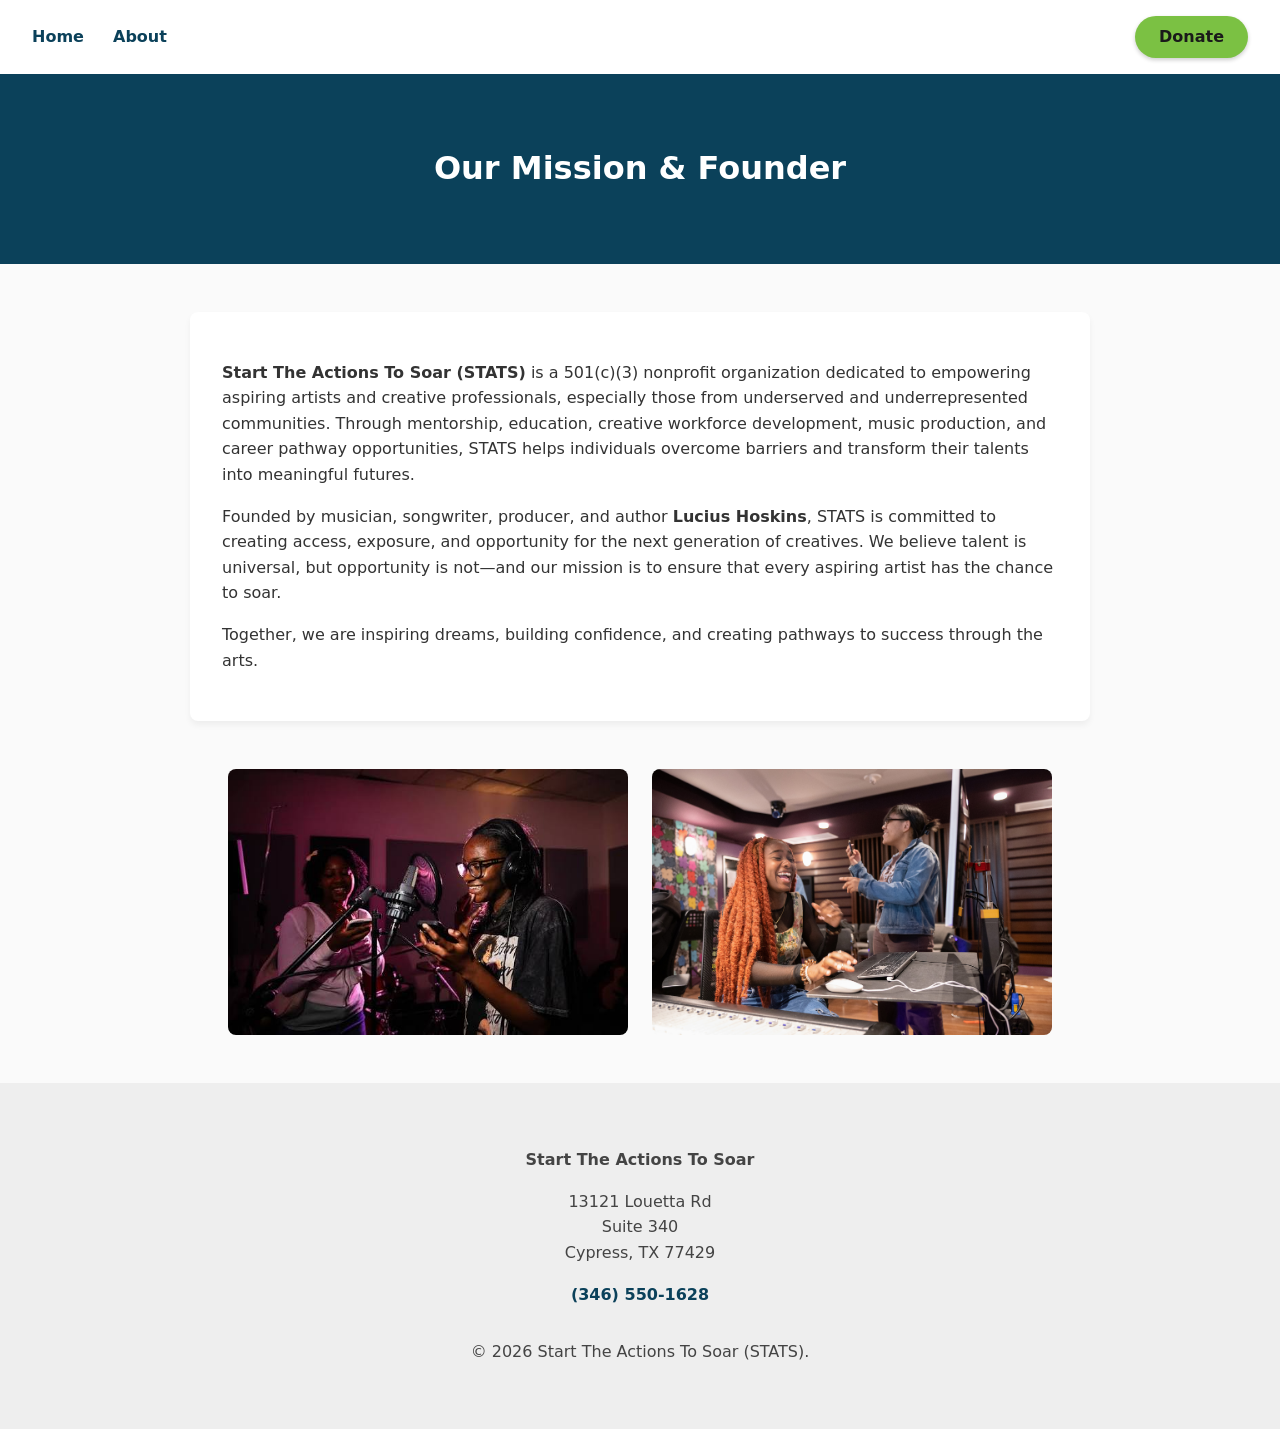
==== about.html @ 796adcdb "Add about.html for organization information" ====
<!DOCTYPE html>
<html lang="en">
<head>
    <meta charset="UTF-8">
    <meta name="viewport" content="width=device-width, initial-scale=1.0">
    <title>About | Start The Actions To Soar</title>
    <link rel="stylesheet" href="style.css">
</head>
<body>

    <nav>
        <div class="nav-links">
            <a href="index.html">Home</a>
            <a href="about.html">About</a>
        </div>
        <a href="#" class="donate-btn">Donate</a>
    </nav>

    <header>
        <h1>Our Mission & Founder</h1>
    </header>

    <div class="container">
        <section class="card">
            <p><strong>Start The Actions To Soar (STATS)</strong> is a 501(c)(3) nonprofit organization dedicated to empowering aspiring artists and creative professionals, especially those from underserved and underrepresented communities. Through mentorship, education, creative workforce development, music production, and career pathway opportunities, STATS helps individuals overcome barriers and transform their talents into meaningful futures.</p>
            
            <p>Founded by musician, songwriter, producer, and author <strong>Lucius Hoskins</strong>, STATS is committed to creating access, exposure, and opportunity for the next generation of creatives. We believe talent is universal, but opportunity is not—and our mission is to ensure that every aspiring artist has the chance to soar.</p>
            
            <p>Together, we are inspiring dreams, building confidence, and creating pathways to success through the arts.</p>
        </section>

        <section class="gallery">
            <img src="image1.jpg" alt="Mentorship at STATS">
            <img src="image2.jpg" alt="Creative workforce development">
        </section>
    </div>

    <footer>
        <div class="contact-info">
            <p><strong>Start The Actions To Soar</strong></p>
            <p>13121 Louetta Rd<br>Suite 340<br>Cypress, TX 77429</p>
            <p><a href="tel:3465501628">(346) 550-1628</a></p>
        </div>
        <p>&copy; 2026 Start The Actions To Soar (STATS).</p>
    </footer>

</body>
</html>
---- style.css ----
/* style.css */
:root {
    --primary-color: #0B415A; /* Deep Teal */
    --accent-color: #7BC143; /* Lime Green */
    --text-color: #333333;
    --bg-color: #fafafa;
}

body {
    font-family: system-ui, -apple-system, "Segoe UI", Roboto, sans-serif;
    line-height: 1.6;
    color: var(--text-color);
    background-color: var(--bg-color);
    margin: 0;
    padding: 0;
}

/* Navigation Bar */
nav {
    background-color: #ffffff;
    padding: 1rem 2rem;
    display: flex;
    justify-content: space-between;
    align-items: center;
    box-shadow: 0 2px 4px rgba(0,0,0,0.1);
}

.nav-links a {
    text-decoration: none;
    color: var(--primary-color);
    font-weight: bold;
    margin-right: 1.5rem;
}

.donate-btn {
    background-color: var(--accent-color);
    color: #1a1a1a;
    padding: 0.5rem 1.5rem;
    border-radius: 25px;
    text-decoration: none;
    font-weight: bold;
    box-shadow: 0 2px 4px rgba(0,0,0,0.2);
}

/* Header & Logos */
header {
    background-color: var(--primary-color);
    color: white;
    padding: 3rem 1rem;
    text-align: center;
}

.logo-container img {
    max-width: 250px; /* Adjust this to fit your logo size */
    height: auto;
    margin-bottom: 1rem;
}

/* Typography & Layout */
.slogan {
    background-color: var(--accent-color);
    color: #1a1a1a;
    text-align: center;
    padding: 2rem 1rem;
    font-size: 1.25rem;
    font-style: italic;
    font-weight: 600;
}

.container {
    max-width: 900px;
    margin: 3rem auto;
    padding: 0 1.5rem;
}

.card {
    background: white;
    padding: 2rem;
    border-radius: 8px;
    box-shadow: 0 4px 6px rgba(0,0,0,0.05);
    margin-bottom: 3rem;
}

/* Gallery */
.gallery {
    display: flex;
    gap: 1.5rem;
    flex-wrap: wrap;
    justify-content: center;
}

.gallery img {
    max-width: 100%;
    width: 400px;
    border-radius: 8px;
    object-fit: cover;
}

/* Footer & Contact */
footer {
    text-align: center;
    padding: 3rem 1rem;
    background-color: #eeeeee;
    color: #444;
}

.contact-info {
    margin-bottom: 2rem;
    font-style: normal;
}
.contact-info a {
    color: var(--primary-color);
    text-decoration: none;
    font-weight: bold;
}
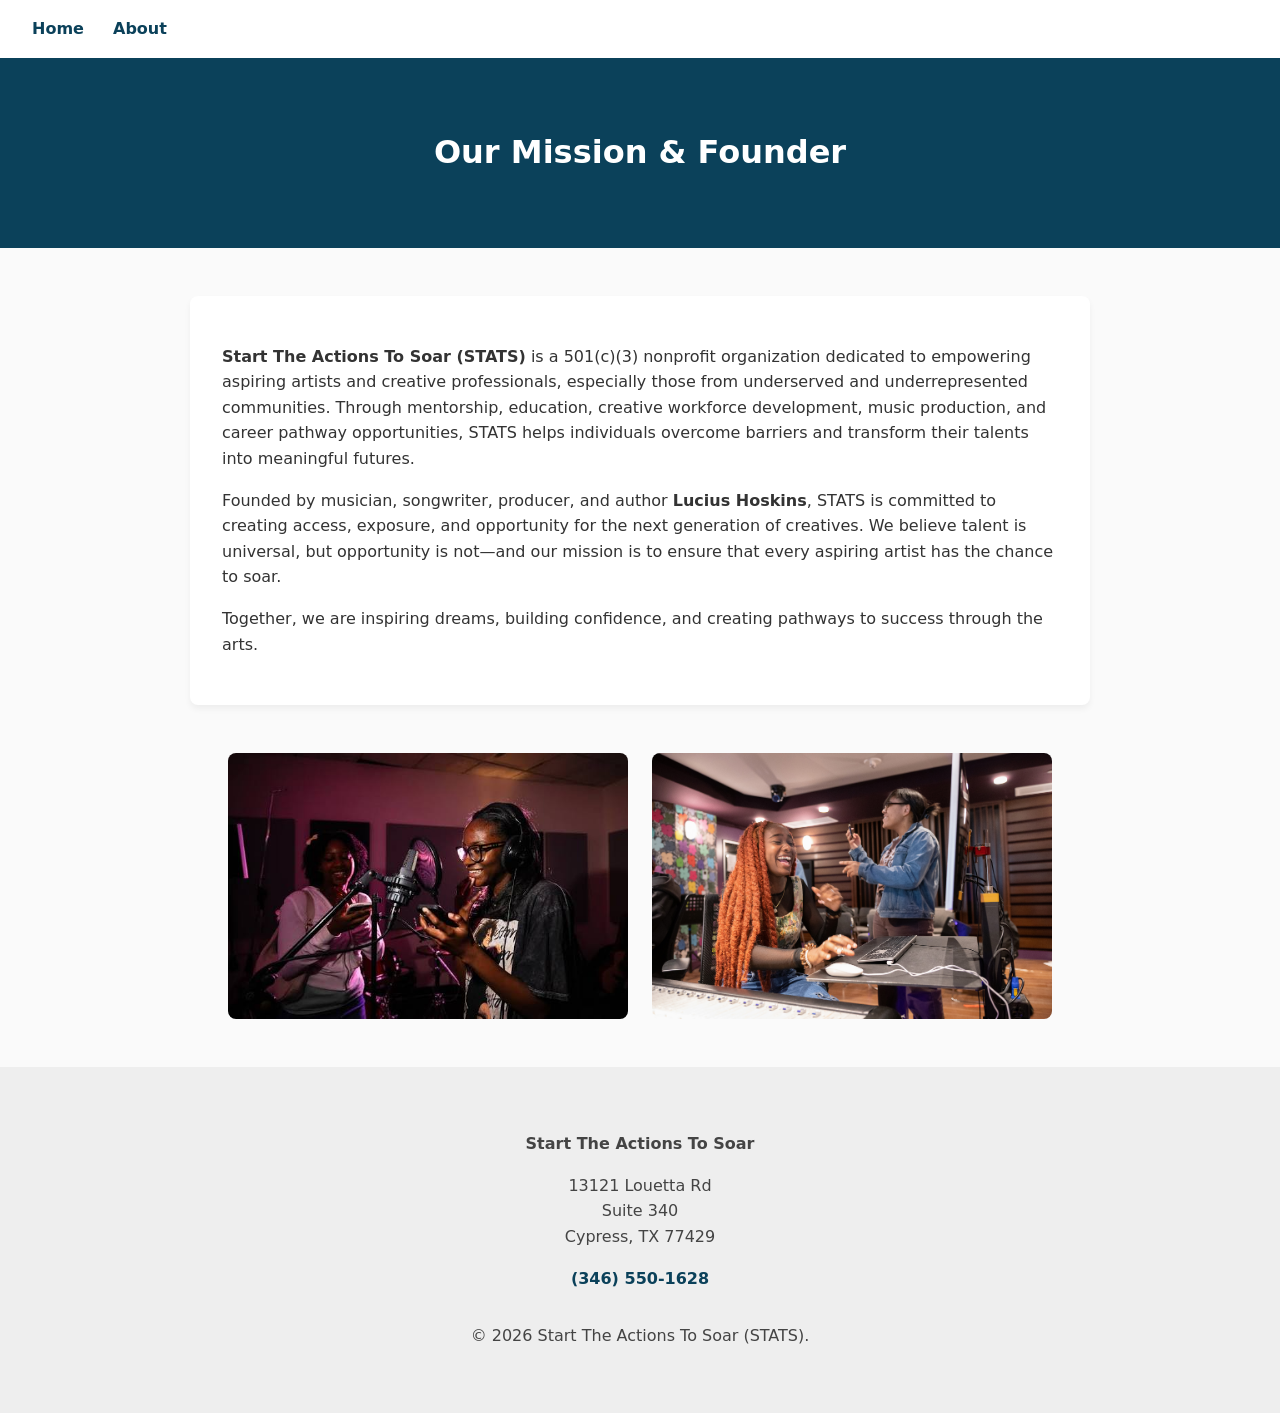
==== commit 82eb07f0: "Comment out Donate button in about.html Comment out the Donate button in the navigation." ====
--- a/about.html
+++ b/about.html
@@ -13,7 +13,7 @@
             <a href="index.html">Home</a>
             <a href="about.html">About</a>
         </div>
-        <a href="#" class="donate-btn">Donate</a>
+        <!--<a href="#" class="donate-btn">Donate</a>-->
     </nav>
 
     <header>
